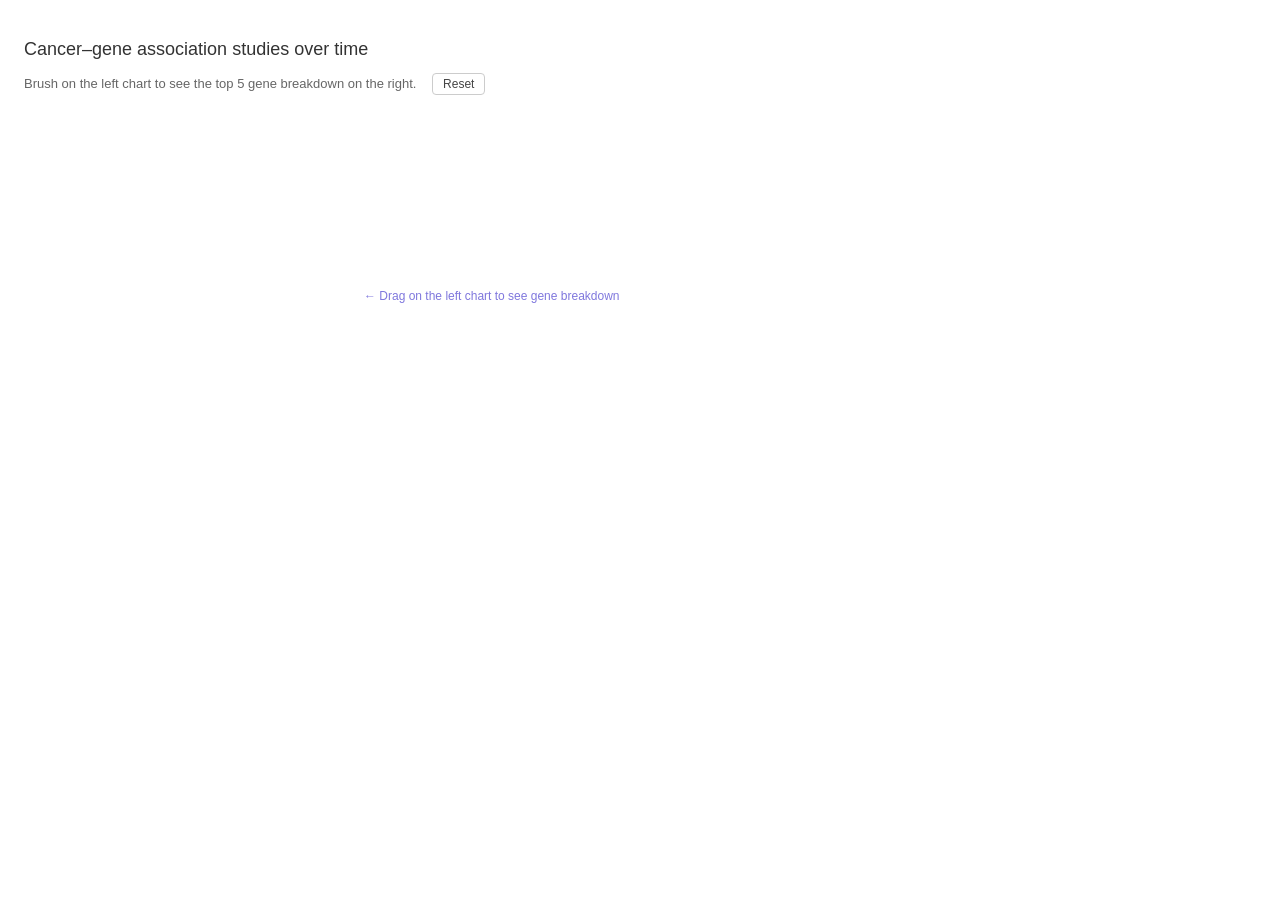
==== linechart.html @ 2c5335f1 "Add files via upload added files for map chart and line chart" ====
<!DOCTYPE html>
<html lang="en">
<head>
  <meta charset="UTF-8">
  <title>Cancer Gene Studies Over Time</title>
  <script src="https://d3js.org/d3.v7.min.js"></script>
  <style>
    body { font-family: sans-serif; margin: 0; padding: 24px; background: #fff; color: #333; }
    h2   { font-size: 18px; font-weight: 500; margin-bottom: 4px; }
    p.sub { font-size: 13px; color: #666; margin-bottom: 20px; }

    .axis path, .axis line { stroke: #ddd; }
    .axis text { font-size: 12px; fill: #666; }
    .chart-title { font-size: 14px; font-weight: 500; fill: #333; }
    .chart-sub   { font-size: 12px; fill: #999; }

    .line-total { fill: none; stroke: #7F77DD; stroke-width: 2.5; }
    .area-total { fill: #7F77DD; fill-opacity: 0.12; }
    .gene-line  { fill: none; stroke-width: 2; opacity: 0.85; transition: opacity 0.2s, stroke-width 0.2s; }
    .gene-line.faded { opacity: 0.1; }

    .brush .selection {
      fill: #7F77DD; fill-opacity: 0.12;
      stroke: #7F77DD; stroke-width: 1px;
    }

    #tooltip {
      position: absolute; background: rgba(0,0,0,0.75); color: #fff;
      padding: 6px 10px; border-radius: 6px; font-size: 12px;
      pointer-events: none; opacity: 0; transition: opacity 0.15s;
    }
    .hover-dot { stroke: #fff; stroke-width: 2; opacity: 0; pointer-events: none; }

    #legend {
      display: flex; gap: 16px; flex-wrap: wrap; margin-top: 12px;
    }
    .legend-item {
      display: flex; align-items: center; gap: 6px; font-size: 12px;
      color: #444; cursor: pointer; padding: 2px 6px; border-radius: 4px;
      transition: background 0.15s;
    }
    .legend-item:hover { background: #f0f0f0; }
    .legend-item.faded { opacity: 0.35; }
    .legend-swatch { width: 24px; height: 3px; border-radius: 2px; }

    .reset-btn {
      font-size: 12px; padding: 3px 10px; cursor: pointer;
      border: 1px solid #ccc; border-radius: 4px;
      background: #fff; color: #444; margin-left: 12px;
    }
    .reset-btn:hover { background: #f5f5f5; }
    #hint { font-size: 12px; color: #7F77DD; margin-top: 8px; min-height: 18px; }
  </style>
</head>
<body>

<h2>Cancer–gene association studies over time</h2>
<p class="sub">
  Brush on the left chart to see the top 5 gene breakdown on the right.
  <button class="reset-btn" id="reset">Reset</button>
</p>

<div style="display:flex; gap:40px; align-items:flex-start;">
  <div><svg id="svg-left"></svg></div>
  <div>
    <svg id="svg-right"></svg>
    <div id="legend"></div>
    <div id="hint">← Drag on the left chart to see gene breakdown</div>
  </div>
</div>
<div id="tooltip"></div>

<script>
const W = 700, H = 700;
const M = { top: 50, right: 20, bottom: 40, left: 55 };
const COLORS = ['#7F77DD', '#1D9E75', '#D85A30', '#D4537E', '#BA7517'];

Promise.all([
  d3.json('timeline_data.json'),
  d3.json('timeline_genes.json')
]).then(([totalData, geneData]) => {

  totalData.forEach(d => d.year = new Date(d.year, 0, 1));
  geneData.forEach(d => d.year = new Date(d.year, 0, 1));

  const fullDomain = d3.extent(totalData, d => d.year);
  const color = d3.scaleOrdinal().range(COLORS);
  let activeGenes = new Set();

  // =====================
  // LEFT CHART — total trend
  // =====================
  const svgL = d3.select('#svg-left').attr('width', W).attr('height', H);

  const xL = d3.scaleTime().domain(fullDomain).range([M.left, W - M.right]);
  const yL = d3.scaleLinear()
    .domain([0, d3.max(totalData, d => d.count) * 1.1]).nice()
    .range([H - M.bottom, M.top]);

  svgL.append('defs').append('clipPath').attr('id', 'clip-left')
    .append('rect').attr('x', M.left).attr('y', M.top)
    .attr('width', W - M.left - M.right).attr('height', H - M.top - M.bottom);

  const leftG = svgL.append('g').attr('clip-path', 'url(#clip-left)');

  leftG.append('path').datum(totalData)
    .attr('class', 'area-total')
    .attr('d', d3.area().x(d => xL(d.year)).y0(yL(0)).y1(d => yL(d.count)));

  leftG.append('path').datum(totalData)
    .attr('class', 'line-total')
    .attr('d', d3.line().x(d => xL(d.year)).y(d => yL(d.count)));

  svgL.append('g').attr('class', 'axis')
    .attr('transform', `translate(0,${H - M.bottom})`)
    .call(d3.axisBottom(xL).ticks(6).tickFormat(d3.timeFormat('%Y')));

  svgL.append('g').attr('class', 'axis')
    .attr('transform', `translate(${M.left},0)`)
    .call(d3.axisLeft(yL).ticks(6));

  svgL.append('text').attr('transform', 'rotate(-90)')
    .attr('x', -(H / 2)).attr('y', 14).attr('text-anchor', 'middle')
    .attr('font-size', 12).attr('fill', '#888').text('Number of studies');

  svgL.append('text').attr('class', 'chart-title')
    .attr('x', M.left).attr('y', 18).text('Overall study trend');
  svgL.append('text').attr('class', 'chart-sub')
    .attr('x', M.left).attr('y', 34).text('All genes combined');

  // Hover tooltip
  const tooltip = d3.select('#tooltip');
  const bisect = d3.bisector(d => d.year).left;
  const dot = svgL.append('circle').attr('class', 'hover-dot').attr('r', 5).attr('fill', '#7F77DD');

  svgL.append('rect')
    .attr('x', M.left).attr('y', M.top)
    .attr('width', W - M.left - M.right).attr('height', H - M.top - M.bottom)
    .attr('fill', 'transparent').style('pointer-events', 'none');

  svgL.on('mousemove', function(event) {
    const [mx] = d3.pointer(event, svgL.node());
    if (mx < M.left || mx > W - M.right) return;
    const x0 = xL.invert(mx);
    const i = bisect(totalData, x0, 1);
    if (i >= totalData.length) return;
    const d = totalData[i];
    dot.attr('cx', xL(d.year)).attr('cy', yL(d.count)).style('opacity', 1);
    tooltip.style('opacity', 1)
      .style('left', (event.pageX + 14) + 'px')
      .style('top', (event.pageY - 32) + 'px')
      .html(`<strong>${d.year.getFullYear()}</strong>: ${d.count} studies`);
  }).on('mouseleave', () => {
    dot.style('opacity', 0);
    tooltip.style('opacity', 0);
  });

  // Brush
  const brush = d3.brushX()
    .extent([[M.left, M.top], [W - M.right, H - M.bottom]])
    .on('brush end', brushed);

  svgL.append('g').attr('class', 'brush').call(brush);

  // =====================
  // RIGHT CHART — gene breakdown
  // =====================
  const svgR = d3.select('#svg-right').attr('width', W).attr('height', H);

  const xR = d3.scaleTime().domain(fullDomain).range([M.left, W - M.right]);
  const yR = d3.scaleLinear()
    .domain([0, d3.max(geneData, d => d.count) * 1.1]).nice()
    .range([H - M.bottom, M.top]);

  svgR.append('defs').append('clipPath').attr('id', 'clip-right')
    .append('rect').attr('x', M.left).attr('y', M.top)
    .attr('width', W - M.left - M.right).attr('height', H - M.top - M.bottom);

  const rightG = svgR.append('g').attr('clip-path', 'url(#clip-right)');

  const placeholder = svgR.append('text')
    .attr('x', W / 2).attr('y', H / 2)
    .attr('text-anchor', 'middle').attr('font-size', 12).attr('fill', '#bbb')
    .text('Brush the left chart to see gene breakdown');

  const xAxisR = svgR.append('g').attr('class', 'axis')
    .attr('transform', `translate(0,${H - M.bottom})`)
    .call(d3.axisBottom(xR).ticks(6).tickFormat(d3.timeFormat('%Y')));

  svgR.append('g').attr('class', 'axis')
    .attr('transform', `translate(${M.left},0)`)
    .call(d3.axisLeft(yR).ticks(6));

  svgR.append('text').attr('transform', 'rotate(-90)')
    .attr('x', -(H / 2)).attr('y', 14).attr('text-anchor', 'middle')
    .attr('font-size', 12).attr('fill', '#888').text('Number of studies');

  svgR.append('text').attr('class', 'chart-title')
    .attr('x', M.left).attr('y', 18).text('Top 5 genes in selected range');
  const rightSub = svgR.append('text').attr('class', 'chart-sub')
    .attr('x', M.left).attr('y', 34).text('Select a range on the left');

  // =====================
  // BRUSH HANDLER
  // =====================
  function brushed(event) {
    if (!event.selection) return;
    const [x0, x1] = event.selection.map(xL.invert);

    // Find top 5 genes in range
    const inRange = geneData.filter(d => d.year >= x0 && d.year <= x1);
    const totals = d3.rollup(inRange, v => d3.sum(v, d => d.count), d => d.gene);
    const top5 = [...totals.entries()].sort((a, b) => b[1] - a[1]).slice(0, 5).map(d => d[0]);

    color.domain(top5);
    activeGenes = new Set(top5);

    const geneGroups = top5.map(g => ({
      gene: g,
      values: geneData.filter(d => d.gene === g && d.year >= x0 && d.year <= x1)
        .sort((a, b) => a.year - b.year)
    }));

    xR.domain([x0, x1]);
    xAxisR.call(d3.axisBottom(xR).ticks(5).tickFormat(d3.timeFormat('%Y')));

    const geneLine = d3.line()
      .x(d => xR(d.year)).y(d => yR(d.count));

    rightG.selectAll('.gene-line').remove();
    rightG.selectAll('.gene-line')
      .data(geneGroups).join('path')
      .attr('class', 'gene-line')
      .attr('stroke', d => color(d.gene))
      .attr('d', d => geneLine(d.values));

    placeholder.style('display', 'none');
    rightSub.text(`${x0.getFullYear()}–${x1.getFullYear()}`);
    d3.select('#hint').style('opacity', 0);
    buildLegend(top5);
  }

  // =====================
  // RESET
  // =====================
  function resetAll() {
    svgL.select('.brush').call(brush.move, null);
    xR.domain(fullDomain);
    xAxisR.call(d3.axisBottom(xR).ticks(6).tickFormat(d3.timeFormat('%Y')));
    rightG.selectAll('.gene-line').remove();
    placeholder.style('display', null);
    rightSub.text('Select a range on the left');
    d3.select('#hint').style('opacity', 1);
    d3.select('#legend').selectAll('*').remove();
  }

  d3.select('#reset').on('click', resetAll);

  // =====================
  // LEGEND
  // =====================
  function buildLegend(top5) {
    const legend = d3.select('#legend');
    legend.selectAll('*').remove();
    top5.forEach(g => {
      const item = legend.append('div').attr('class', 'legend-item')
        .on('click', () => {
          const onlyThis = activeGenes.size === 1 && activeGenes.has(g);
          activeGenes = onlyThis ? new Set(top5) : new Set([g]);
          rightG.selectAll('.gene-line')
            .classed('faded', d => !activeGenes.has(d.gene))
            .attr('stroke-width', d => activeGenes.size === 1 && activeGenes.has(d.gene) ? 3.5 : 2);
          legend.selectAll('.legend-item')
            .classed('faded', (_, i) => !activeGenes.has(top5[i]));
        });
      item.append('div').attr('class', 'legend-swatch').style('background', color(g));
      item.append('span').text(g);
    });
  }

});
</script>
</body>
</html>
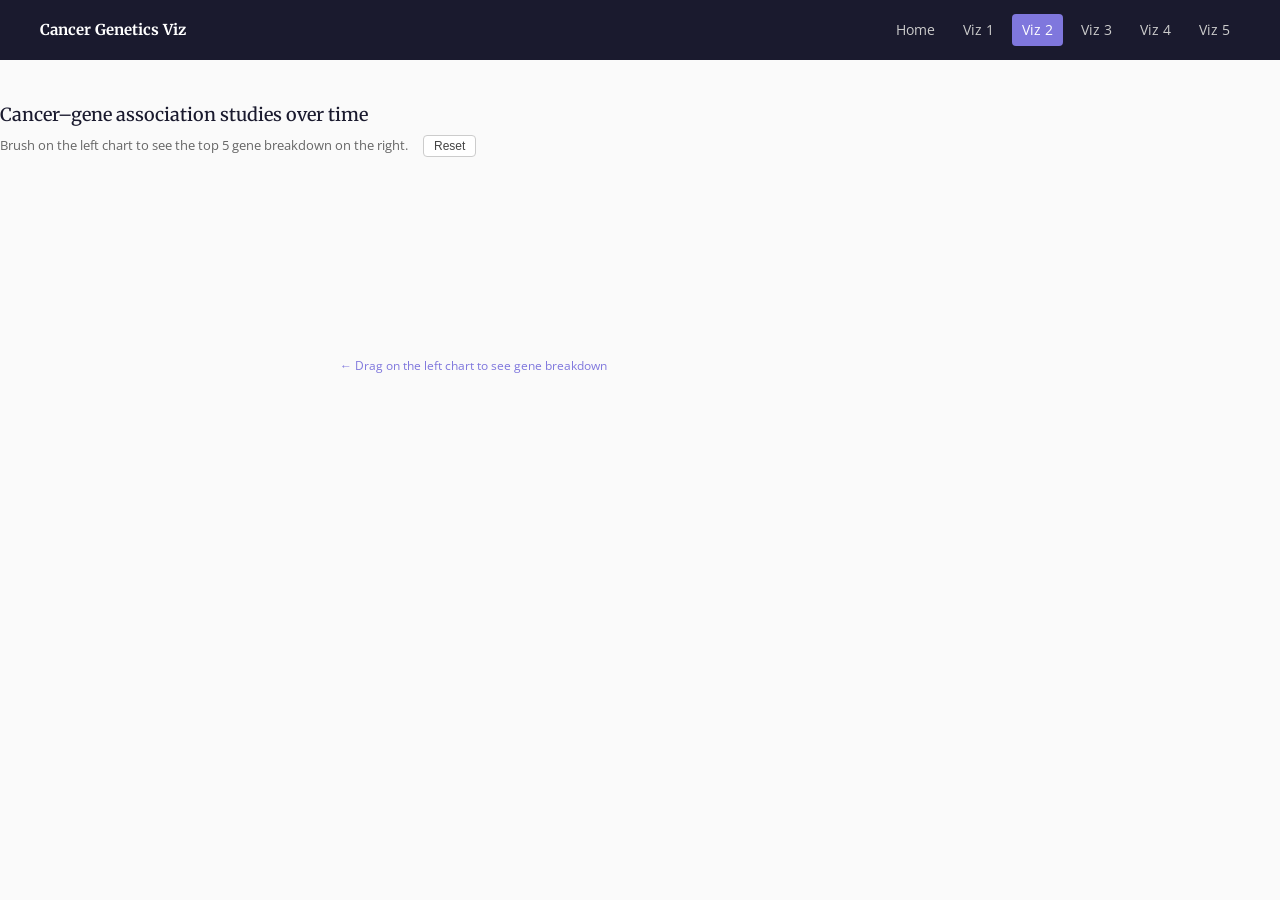
==== commit 07bacf01: "main page implementation with graphs" ====
--- a/linechart.html
+++ b/linechart.html
@@ -3,9 +3,10 @@
 <head>
   <meta charset="UTF-8">
   <title>Cancer Gene Studies Over Time</title>
+  <link href="https://fonts.googleapis.com/css2?family=Merriweather:wght@400;700&family=Open+Sans:wght@400;600&display=swap" rel="stylesheet">
+  <link rel="stylesheet" href="style.css">
   <script src="https://d3js.org/d3.v7.min.js"></script>
   <style>
-    body { font-family: sans-serif; margin: 0; padding: 24px; background: #fff; color: #333; }
     h2   { font-size: 18px; font-weight: 500; margin-bottom: 4px; }
     p.sub { font-size: 13px; color: #666; margin-bottom: 20px; }
 
@@ -53,6 +54,16 @@
   </style>
 </head>
 <body>
+
+<nav>
+  <span class="nav-title">Cancer Genetics Viz</span>
+  <a href="main_page.html">Home</a>
+  <a href="viz1_phenotypes.html">Viz 1</a>
+  <a href="linechart.html" class="active">Viz 2</a>
+  <a href="sankey_cancer.html">Viz 3</a>
+  <a href="scatter_cancer.html">Viz 4</a>
+  <a href="map.html">Viz 5</a>
+</nav>
 
 <h2>Cancer–gene association studies over time</h2>
 <p class="sub">
--- a/style.css
+++ b/style.css
@@ -0,0 +1,258 @@
+* {
+  box-sizing: border-box;
+  margin: 0;
+  padding: 0;
+}
+
+body {
+  font-family: 'Open Sans', sans-serif;
+  color: #333;
+  background: #fafafa;
+  line-height: 1.7;
+}
+
+/* ── Nav ── */
+nav {
+  background: #1a1a2e;
+  padding: 14px 40px;
+  display: flex;
+  align-items: center;
+  gap: 8px;
+  flex-wrap: wrap;
+}
+
+nav a {
+  color: #ccc;
+  text-decoration: none;
+  font-size: 14px;
+  padding: 4px 10px;
+  border-radius: 4px;
+  transition: background 0.2s, color 0.2s;
+}
+
+nav a:hover,
+nav a.active {
+  background: #7F77DD;
+  color: #fff;
+}
+
+nav .nav-title {
+  color: #fff;
+  font-family: 'Merriweather', serif;
+  font-size: 15px;
+  font-weight: 700;
+  margin-right: auto;
+}
+
+/* ── Page wrapper ── */
+.page {
+  max-width: 960px;
+  margin: 48px auto;
+  padding: 0 24px;
+}
+
+/* ── Hero (index only) ── */
+.hero {
+  text-align: center;
+  padding: 60px 24px 40px;
+  border-bottom: 1px solid #e0e0e0;
+  margin-bottom: 48px;
+}
+
+.hero h1 {
+  font-family: 'Merriweather', serif;
+  font-size: 32px;
+  color: #1a1a2e;
+  margin-bottom: 12px;
+}
+
+.hero p {
+  font-size: 16px;
+  color: #666;
+  max-width: 600px;
+  margin: 0 auto 24px;
+}
+
+/* ── Section headings ── */
+h2 {
+  font-family: 'Merriweather', serif;
+  font-size: 22px;
+  color: #1a1a2e;
+  margin-bottom: 12px;
+  margin-top: 40px;
+}
+
+h3 {
+  font-size: 16px;
+  font-weight: 600;
+  color: #444;
+  margin-bottom: 8px;
+  margin-top: 24px;
+}
+
+p {
+  font-size: 15px;
+  color: #555;
+  margin-bottom: 16px;
+}
+
+/* ── Viz cards ── */
+.viz-grid {
+  display: grid;
+  grid-template-columns: repeat(auto-fill, minmax(280px, 1fr));
+  gap: 24px;
+  margin-top: 24px;
+}
+
+.viz-card {
+  background: #fff;
+  border: 1px solid #e0e0e0;
+  border-radius: 10px;
+  padding: 20px;
+  text-decoration: none;
+  color: inherit;
+  transition: box-shadow 0.2s, transform 0.2s;
+  display: block;
+}
+
+.viz-card:hover {
+  box-shadow: 0 4px 16px rgba(0,0,0,0.1);
+  transform: translateY(-2px);
+}
+
+.viz-card .viz-number {
+  font-size: 11px;
+  font-weight: 600;
+  letter-spacing: 1px;
+  text-transform: uppercase;
+  color: #7F77DD;
+  margin-bottom: 6px;
+}
+
+.viz-card h3 {
+  font-size: 15px;
+  font-weight: 600;
+  color: #1a1a2e;
+  margin: 0 0 6px;
+}
+
+.viz-card p {
+  font-size: 13px;
+  color: #888;
+  margin: 0;
+}
+
+.viz-card .tag {
+  display: inline-block;
+  font-size: 11px;
+  padding: 2px 8px;
+  border-radius: 10px;
+  margin-top: 10px;
+  font-weight: 600;
+}
+
+.tag.altair { background: #e1f5ee; color: #0f6e56; }
+.tag.d3     { background: #e6f1fb; color: #185fa5; }
+
+/* ── Viz page layout ── */
+.viz-page-header {
+  margin-bottom: 32px;
+  padding-bottom: 24px;
+  border-bottom: 1px solid #e0e0e0;
+}
+
+.viz-page-header .tag {
+  display: inline-block;
+  font-size: 11px;
+  padding: 2px 8px;
+  border-radius: 10px;
+  font-weight: 600;
+  margin-bottom: 10px;
+}
+
+.viz-page-header h1 {
+  font-family: 'Merriweather', serif;
+  font-size: 26px;
+  color: #1a1a2e;
+  margin-bottom: 8px;
+}
+
+.viz-page-header p {
+  font-size: 15px;
+  color: #666;
+  max-width: 700px;
+}
+
+.viz-container {
+  background: #fff;
+  border: 1px solid #e0e0e0;
+  border-radius: 10px;
+  padding: 24px;
+  margin-bottom: 32px;
+}
+
+.takeaway {
+  background: #f0effe;
+  border-left: 4px solid #7F77DD;
+  border-radius: 0 8px 8px 0;
+  padding: 16px 20px;
+  margin-bottom: 32px;
+}
+
+.takeaway h3 {
+  color: #534AB7;
+  margin-top: 0;
+  margin-bottom: 6px;
+  font-size: 14px;
+  text-transform: uppercase;
+  letter-spacing: 0.5px;
+}
+
+.takeaway p {
+  margin: 0;
+  font-size: 14px;
+  color: #444;
+}
+
+/* ── Summary page ── */
+.finding {
+  background: #fff;
+  border: 1px solid #e0e0e0;
+  border-radius: 10px;
+  padding: 20px 24px;
+  margin-bottom: 16px;
+}
+
+.finding h3 {
+  color: #1a1a2e;
+  margin-top: 0;
+}
+
+/* ── References ── */
+.references {
+  margin-top: 12px;
+  padding-left: 20px;
+}
+
+.references li {
+  font-size: 14px;
+  color: #666;
+  margin-bottom: 8px;
+}
+
+.references a {
+  color: #7F77DD;
+  text-decoration: none;
+}
+
+.references a:hover { text-decoration: underline; }
+
+/* ── Footer ── */
+footer {
+  text-align: center;
+  padding: 32px;
+  font-size: 13px;
+  color: #aaa;
+  border-top: 1px solid #e0e0e0;
+  margin-top: 64px;
+}
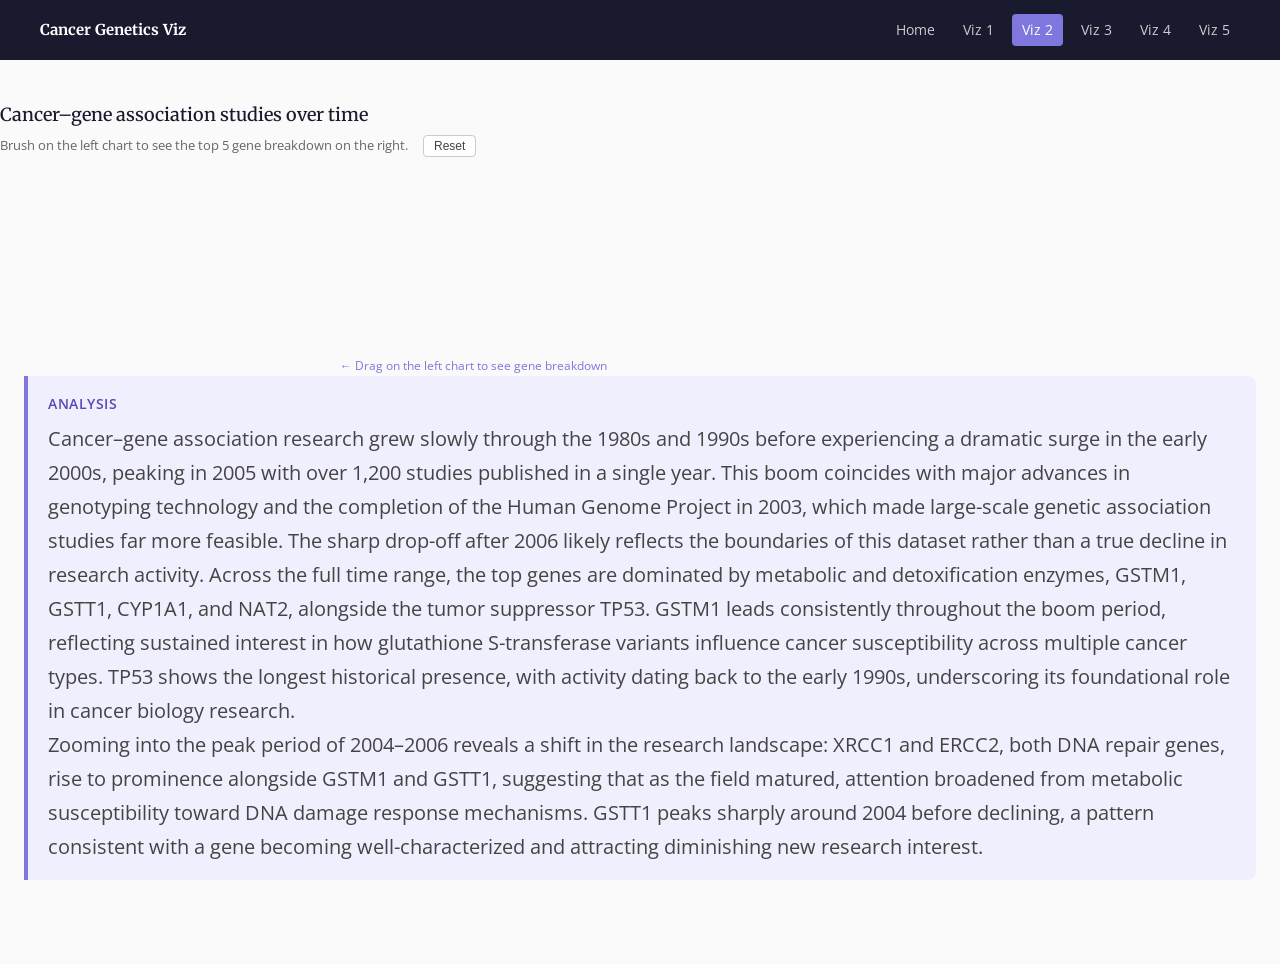
==== commit 03208550: "analyzed map and line chart" ====
--- a/linechart.html
+++ b/linechart.html
@@ -58,11 +58,11 @@
 <nav>
   <span class="nav-title">Cancer Genetics Viz</span>
   <a href="main_page.html">Home</a>
-  <a href="viz1_phenotypes.html">Viz 1</a>
+  <a href="map.html">Viz 1</a>
   <a href="linechart.html" class="active">Viz 2</a>
-  <a href="sankey_cancer.html">Viz 3</a>
-  <a href="scatter_cancer.html">Viz 4</a>
-  <a href="map.html">Viz 5</a>
+  <a href="barchart_phenotypes.html">Viz 3</a>
+  <a href="sankey_cancer.html">Viz 4</a>
+  <a href="scatter_cancer.html">Viz 5</a>
 </nav>
 
 <h2>Cancer–gene association studies over time</h2>
@@ -77,6 +77,35 @@
     <svg id="svg-right"></svg>
     <div id="legend"></div>
     <div id="hint">← Drag on the left chart to see gene breakdown</div>
+  </div>
+</div>
+<div id="tooltip"></div>
+
+<div style="padding: 0 24px 40px;">
+  <div class="takeaway">
+    <h3>Analysis</h3>
+    <p>
+      Cancer–gene association research grew slowly through the 1980s and 1990s before
+      experiencing a dramatic surge in the early 2000s, peaking in 2005 with over 1,200
+      studies published in a single year. This boom coincides with major advances in genotyping
+      technology and the completion of the Human Genome Project in 2003, which made large-scale
+      genetic association studies far more feasible. The sharp drop-off after 2006 likely reflects
+      the boundaries of this dataset rather than a true decline in research activity.
+      Across the full time range, the top genes are dominated by metabolic and detoxification
+      enzymes, GSTM1, GSTT1, CYP1A1, and NAT2, alongside the tumor suppressor TP53.
+      GSTM1 leads consistently throughout the boom period, reflecting sustained interest in how
+      glutathione S-transferase variants influence cancer susceptibility across multiple cancer types.
+      TP53 shows the longest historical presence, with activity dating back to the early 1990s,
+      underscoring its foundational role in cancer biology research. 
+    </p>
+    <p>
+      Zooming into the peak period of 2004–2006 reveals a shift in the research landscape:
+      XRCC1 and ERCC2, both DNA repair genes, rise to prominence alongside GSTM1 and GSTT1,
+      suggesting that as the field matured, attention broadened from metabolic susceptibility
+      toward DNA damage response mechanisms. GSTT1 peaks sharply around 2004 before declining,
+      a pattern consistent with a gene becoming well-characterized and attracting diminishing
+      new research interest.
+    </p>
   </div>
 </div>
 <div id="tooltip"></div>
@@ -198,7 +227,7 @@
     .attr('transform', `translate(0,${H - M.bottom})`)
     .call(d3.axisBottom(xR).ticks(6).tickFormat(d3.timeFormat('%Y')));
 
-  svgR.append('g').attr('class', 'axis')
+svgR.append('g').attr('class', 'axis y-axis-right')
     .attr('transform', `translate(${M.left},0)`)
     .call(d3.axisLeft(yR).ticks(6));
 
@@ -219,7 +248,7 @@
     const [x0, x1] = event.selection.map(xL.invert);
 
     // Find top 5 genes in range
-    const inRange = geneData.filter(d => d.year >= x0 && d.year <= x1);
+    const inRange = geneData.filter(d => d.year >= new Date(x0.getFullYear(), 0, 1) && d.year <= new Date(x1.getFullYear(), 11, 31));
     const totals = d3.rollup(inRange, v => d3.sum(v, d => d.count), d => d.gene);
     const top5 = [...totals.entries()].sort((a, b) => b[1] - a[1]).slice(0, 5).map(d => d[0]);
 
@@ -228,12 +257,19 @@
 
     const geneGroups = top5.map(g => ({
       gene: g,
-      values: geneData.filter(d => d.gene === g && d.year >= x0 && d.year <= x1)
+      values: geneData.filter(d => d.gene === g && d.year >= new Date(x0.getFullYear(), 0, 1) && d.year <= new Date(x1.getFullYear(), 11, 31))
         .sort((a, b) => a.year - b.year)
     }));
 
-    xR.domain([x0, x1]);
-    xAxisR.call(d3.axisBottom(xR).ticks(5).tickFormat(d3.timeFormat('%Y')));
+    xR.domain([new Date(x0.getFullYear(), 0, 1), new Date(x1.getFullYear(), 11, 31)]);
+    const yearSpan = x1.getFullYear() - x0.getFullYear();
+    xAxisR.call(d3.axisBottom(xR)
+      .ticks(Math.min(yearSpan + 1, 10))
+      .tickFormat(d3.timeFormat('%Y')));
+
+    const visibleMax = d3.max(geneGroups, g => d3.max(g.values, d => d.count)) || 1;
+    yR.domain([0, visibleMax * 1.2]).nice();
+    svgR.select('.y-axis-right').call(d3.axisLeft(yR).ticks(6));
 
     const geneLine = d3.line()
       .x(d => xR(d.year)).y(d => yR(d.count));
--- a/style.css
+++ b/style.css
@@ -210,7 +210,7 @@
 
 .takeaway p {
   margin: 0;
-  font-size: 14px;
+  font-size: 20px;
   color: #444;
 }
 
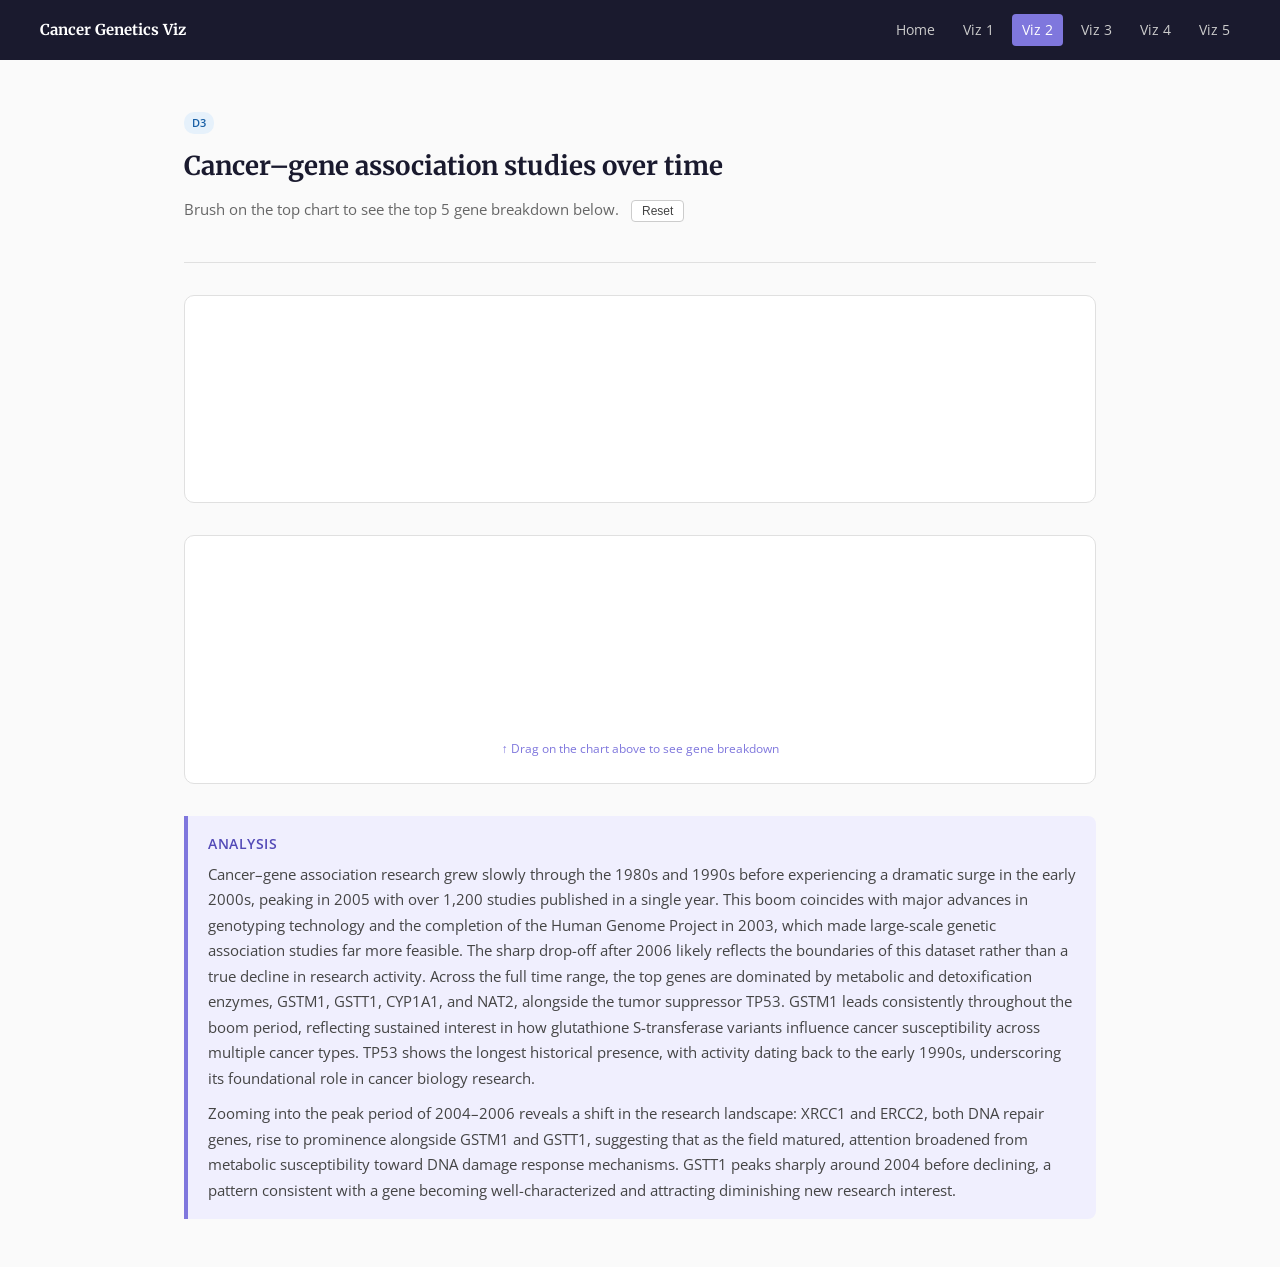
==== commit 172bf3a1: "made sizing and colors consistent, fixed formatting for viz 1 and 2" ====
--- a/linechart.html
+++ b/linechart.html
@@ -7,9 +7,6 @@
   <link rel="stylesheet" href="style.css">
   <script src="https://d3js.org/d3.v7.min.js"></script>
   <style>
-    h2   { font-size: 18px; font-weight: 500; margin-bottom: 4px; }
-    p.sub { font-size: 13px; color: #666; margin-bottom: 20px; }
-
     .axis path, .axis line { stroke: #ddd; }
     .axis text { font-size: 12px; fill: #666; }
     .chart-title { font-size: 14px; font-weight: 500; fill: #333; }
@@ -25,15 +22,11 @@
       stroke: #7F77DD; stroke-width: 1px;
     }
 
-    #tooltip {
-      position: absolute; background: rgba(0,0,0,0.75); color: #fff;
-      padding: 6px 10px; border-radius: 6px; font-size: 12px;
-      pointer-events: none; opacity: 0; transition: opacity 0.15s;
-    }
     .hover-dot { stroke: #fff; stroke-width: 2; opacity: 0; pointer-events: none; }
 
     #legend {
       display: flex; gap: 16px; flex-wrap: wrap; margin-top: 12px;
+      justify-content: center;
     }
     .legend-item {
       display: flex; align-items: center; gap: 6px; font-size: 12px;
@@ -44,12 +37,6 @@
     .legend-item.faded { opacity: 0.35; }
     .legend-swatch { width: 24px; height: 3px; border-radius: 2px; }
 
-    .reset-btn {
-      font-size: 12px; padding: 3px 10px; cursor: pointer;
-      border: 1px solid #ccc; border-radius: 4px;
-      background: #fff; color: #444; margin-left: 12px;
-    }
-    .reset-btn:hover { background: #f5f5f5; }
     #hint { font-size: 12px; color: #7F77DD; margin-top: 8px; min-height: 18px; }
   </style>
 </head>
@@ -57,7 +44,7 @@
 
 <nav>
   <span class="nav-title">Cancer Genetics Viz</span>
-  <a href="main_page.html">Home</a>
+  <a href="index.html">Home</a>
   <a href="map.html">Viz 1</a>
   <a href="linechart.html" class="active">Viz 2</a>
   <a href="barchart_phenotypes.html">Viz 3</a>
@@ -65,23 +52,26 @@
   <a href="scatter_cancer.html">Viz 5</a>
 </nav>
 
-<h2>Cancer–gene association studies over time</h2>
-<p class="sub">
-  Brush on the left chart to see the top 5 gene breakdown on the right.
-  <button class="reset-btn" id="reset">Reset</button>
-</p>
-
-<div style="display:flex; gap:40px; align-items:flex-start;">
-  <div><svg id="svg-left"></svg></div>
-  <div>
+<div class="page">
+  <div class="viz-page-header">
+    <span class="tag d3">D3</span>
+    <h1>Cancer–gene association studies over time</h1>
+    <p>Brush on the top chart to see the top 5 gene breakdown below.
+      <button class="reset-btn" id="reset">Reset</button>
+    </p>
+  </div>
+
+  <div class="viz-container" style="text-align:center;">
+    <svg id="svg-left"></svg>
+  </div>
+
+  <div class="viz-container" style="text-align:center;">
     <svg id="svg-right"></svg>
     <div id="legend"></div>
-    <div id="hint">← Drag on the left chart to see gene breakdown</div>
+    <div id="hint">↑ Drag on the chart above to see gene breakdown</div>
   </div>
-</div>
-<div id="tooltip"></div>
-
-<div style="padding: 0 24px 40px;">
+  <div id="tooltip"></div>
+
   <div class="takeaway">
     <h3>Analysis</h3>
     <p>
@@ -108,12 +98,11 @@
     </p>
   </div>
 </div>
-<div id="tooltip"></div>
 
 <script>
-const W = 700, H = 700;
-const M = { top: 50, right: 20, bottom: 40, left: 55 };
-const COLORS = ['#7F77DD', '#1D9E75', '#D85A30', '#D4537E', '#BA7517'];
+const W = 900, H = 360;
+const M = { top: 50, right: 30, bottom: 40, left: 55 };
+const COLORS = ['#7F77DD', '#1D9E75', '#D85A76', '#D4852E', '#5B9BD5'];
 
 Promise.all([
   d3.json('timeline_data.json'),
--- a/style.css
+++ b/style.css
@@ -151,10 +151,18 @@
   font-weight: 600;
 }
 
-.tag.altair { background: #e1f5ee; color: #0f6e56; }
-.tag.d3     { background: #e6f1fb; color: #185fa5; }
-
-/* ── Viz page layout ── */
+.tag.altair  { background: #e1f5ee; color: #0f6e56; }
+.tag.d3      { background: #e6f1fb; color: #185fa5; }
+.tag.plotly  { background: #fef3e1; color: #8a6500; }
+
+/* ══════════════════════════════════════════════
+   Standardized viz page layout
+   — every viz page should use:
+     .page > .viz-page-header
+     .page > .viz-container  (holds the chart)
+     .page > .takeaway       (analysis block)
+   ══════════════════════════════════════════════ */
+
 .viz-page-header {
   margin-bottom: 32px;
   padding-bottom: 24px;
@@ -183,14 +191,42 @@
   max-width: 700px;
 }
 
+/* ── Viz container (white card around every chart) ── */
 .viz-container {
   background: #fff;
   border: 1px solid #e0e0e0;
   border-radius: 10px;
   padding: 24px;
   margin-bottom: 32px;
-}
-
+  text-align: center;          /* center SVGs and Vega canvases */
+  overflow-x: auto;            /* graceful scroll if chart is slightly wider */
+}
+
+/* Force all SVGs inside viz-container to fit the card width */
+.viz-container svg {
+  max-width: 100%;
+  height: auto;
+}
+
+/* Vega / Altair embeds: center the canvas and constrain width */
+.viz-container .vega-embed {
+  display: flex;
+  justify-content: center;
+}
+
+.viz-container .vega-embed canvas,
+.viz-container .vega-embed svg {
+  max-width: 100%;
+  height: auto;
+}
+
+/* Plotly embeds: center and constrain */
+.viz-container .plotly-graph-div {
+  margin: 0 auto;
+  max-width: 100%;
+}
+
+/* ── Takeaway / analysis block ── */
 .takeaway {
   background: #f0effe;
   border-left: 4px solid #7F77DD;
@@ -209,9 +245,13 @@
 }
 
 .takeaway p {
-  margin: 0;
-  font-size: 20px;
+  margin: 0 0 10px;
+  font-size: 15px;
   color: #444;
+}
+
+.takeaway p:last-child {
+  margin-bottom: 0;
 }
 
 /* ── Summary page ── */
@@ -246,6 +286,34 @@
 }
 
 .references a:hover { text-decoration: underline; }
+
+/* ── Shared interactive elements ── */
+.reset-btn {
+  font-size: 12px;
+  padding: 3px 10px;
+  cursor: pointer;
+  border: 1px solid #ccc;
+  border-radius: 4px;
+  background: #fff;
+  color: #444;
+  margin-left: 8px;
+}
+
+.reset-btn:hover { background: #f5f5f5; }
+
+/* ── Tooltip (shared across D3 vizzes) ── */
+#tooltip {
+  position: absolute;
+  background: rgba(0,0,0,0.75);
+  color: #fff;
+  padding: 8px 12px;
+  border-radius: 6px;
+  font-size: 12px;
+  pointer-events: none;
+  opacity: 0;
+  transition: opacity 0.15s;
+  line-height: 1.6;
+}
 
 /* ── Footer ── */
 footer {
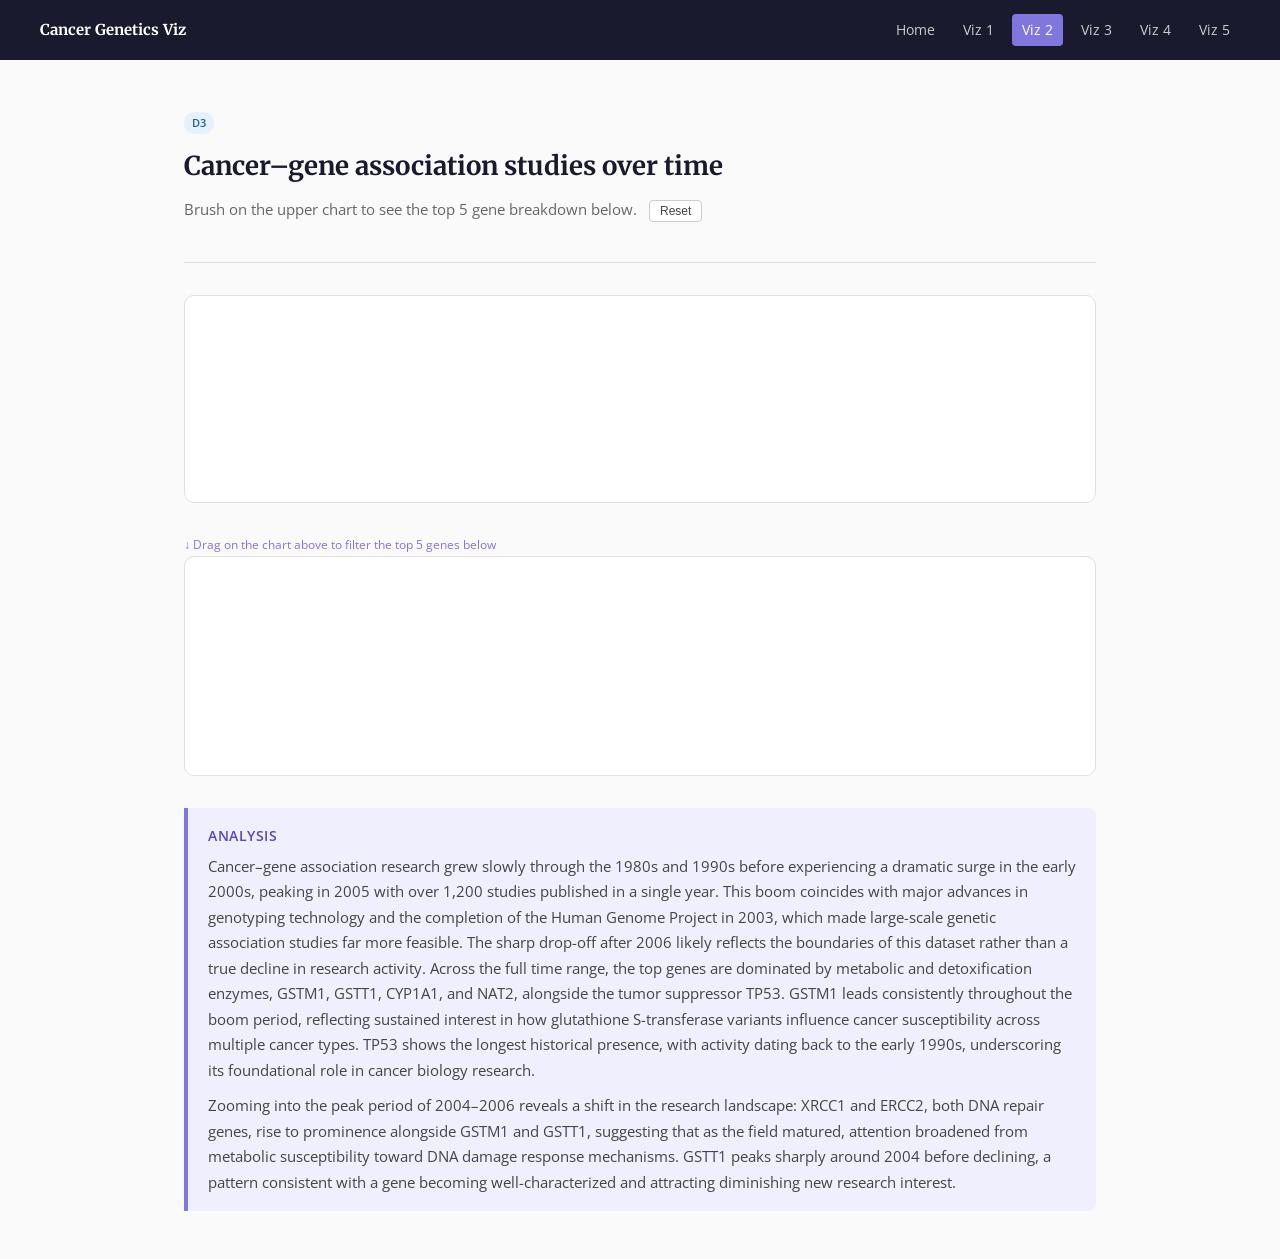
==== commit f21cad72: "change continent lines, have text format with line chart" ====
--- a/linechart.html
+++ b/linechart.html
@@ -56,19 +56,20 @@
   <div class="viz-page-header">
     <span class="tag d3">D3</span>
     <h1>Cancer–gene association studies over time</h1>
-    <p>Brush on the top chart to see the top 5 gene breakdown below.
+    <p>Brush on the upper chart to see the top 5 gene breakdown below.
       <button class="reset-btn" id="reset">Reset</button>
     </p>
   </div>
 
   <div class="viz-container" style="text-align:center;">
-    <svg id="svg-left"></svg>
+    <svg id="svg-upper"></svg>
   </div>
 
+  <div id="hint">↓ Drag on the chart above to filter the top 5 genes below</div>
+
   <div class="viz-container" style="text-align:center;">
-    <svg id="svg-right"></svg>
+    <svg id="svg-lower"></svg>
     <div id="legend"></div>
-    <div id="hint">↑ Drag on the chart above to see gene breakdown</div>
   </div>
   <div id="tooltip"></div>
 
@@ -117,64 +118,64 @@
   let activeGenes = new Set();
 
   // =====================
-  // LEFT CHART — total trend
-  // =====================
-  const svgL = d3.select('#svg-left').attr('width', W).attr('height', H);
-
-  const xL = d3.scaleTime().domain(fullDomain).range([M.left, W - M.right]);
-  const yL = d3.scaleLinear()
+  // UPPER CHART — total trend
+  // =====================
+  const svgU = d3.select('#svg-upper').attr('width', W).attr('height', H);
+
+  const xU = d3.scaleTime().domain(fullDomain).range([M.left, W - M.right]);
+  const yU = d3.scaleLinear()
     .domain([0, d3.max(totalData, d => d.count) * 1.1]).nice()
     .range([H - M.bottom, M.top]);
 
-  svgL.append('defs').append('clipPath').attr('id', 'clip-left')
+  svgU.append('defs').append('clipPath').attr('id', 'clip-upper')
     .append('rect').attr('x', M.left).attr('y', M.top)
     .attr('width', W - M.left - M.right).attr('height', H - M.top - M.bottom);
 
-  const leftG = svgL.append('g').attr('clip-path', 'url(#clip-left)');
-
-  leftG.append('path').datum(totalData)
+  const upperG = svgU.append('g').attr('clip-path', 'url(#clip-upper)');
+
+  upperG.append('path').datum(totalData)
     .attr('class', 'area-total')
-    .attr('d', d3.area().x(d => xL(d.year)).y0(yL(0)).y1(d => yL(d.count)));
-
-  leftG.append('path').datum(totalData)
+    .attr('d', d3.area().x(d => xU(d.year)).y0(yU(0)).y1(d => yU(d.count)));
+
+  upperG.append('path').datum(totalData)
     .attr('class', 'line-total')
-    .attr('d', d3.line().x(d => xL(d.year)).y(d => yL(d.count)));
-
-  svgL.append('g').attr('class', 'axis')
+    .attr('d', d3.line().x(d => xU(d.year)).y(d => yU(d.count)));
+
+  svgU.append('g').attr('class', 'axis')
     .attr('transform', `translate(0,${H - M.bottom})`)
-    .call(d3.axisBottom(xL).ticks(6).tickFormat(d3.timeFormat('%Y')));
-
-  svgL.append('g').attr('class', 'axis')
+    .call(d3.axisBottom(xU).ticks(6).tickFormat(d3.timeFormat('%Y')));
+
+  svgU.append('g').attr('class', 'axis')
     .attr('transform', `translate(${M.left},0)`)
-    .call(d3.axisLeft(yL).ticks(6));
-
-  svgL.append('text').attr('transform', 'rotate(-90)')
+    .call(d3.axisLeft(yU).ticks(6));
+
+  svgU.append('text').attr('transform', 'rotate(-90)')
     .attr('x', -(H / 2)).attr('y', 14).attr('text-anchor', 'middle')
     .attr('font-size', 12).attr('fill', '#888').text('Number of studies');
 
-  svgL.append('text').attr('class', 'chart-title')
+  svgU.append('text').attr('class', 'chart-title')
     .attr('x', M.left).attr('y', 18).text('Overall study trend');
-  svgL.append('text').attr('class', 'chart-sub')
+  svgU.append('text').attr('class', 'chart-sub')
     .attr('x', M.left).attr('y', 34).text('All genes combined');
 
   // Hover tooltip
   const tooltip = d3.select('#tooltip');
   const bisect = d3.bisector(d => d.year).left;
-  const dot = svgL.append('circle').attr('class', 'hover-dot').attr('r', 5).attr('fill', '#7F77DD');
-
-  svgL.append('rect')
+  const dot = svgU.append('circle').attr('class', 'hover-dot').attr('r', 5).attr('fill', '#7F77DD');
+
+  svgU.append('rect')
     .attr('x', M.left).attr('y', M.top)
     .attr('width', W - M.left - M.right).attr('height', H - M.top - M.bottom)
     .attr('fill', 'transparent').style('pointer-events', 'none');
 
-  svgL.on('mousemove', function(event) {
-    const [mx] = d3.pointer(event, svgL.node());
+  svgU.on('mousemove', function(event) {
+    const [mx] = d3.pointer(event, svgU.node());
     if (mx < M.left || mx > W - M.right) return;
-    const x0 = xL.invert(mx);
+    const x0 = xU.invert(mx);
     const i = bisect(totalData, x0, 1);
     if (i >= totalData.length) return;
     const d = totalData[i];
-    dot.attr('cx', xL(d.year)).attr('cy', yL(d.count)).style('opacity', 1);
+    dot.attr('cx', xU(d.year)).attr('cy', yU(d.count)).style('opacity', 1);
     tooltip.style('opacity', 1)
       .style('left', (event.pageX + 14) + 'px')
       .style('top', (event.pageY - 32) + 'px')
@@ -184,59 +185,59 @@
     tooltip.style('opacity', 0);
   });
 
-  // Brush
+  // Brush on upper chart
   const brush = d3.brushX()
     .extent([[M.left, M.top], [W - M.right, H - M.bottom]])
     .on('brush end', brushed);
 
-  svgL.append('g').attr('class', 'brush').call(brush);
-
-  // =====================
-  // RIGHT CHART — gene breakdown
-  // =====================
-  const svgR = d3.select('#svg-right').attr('width', W).attr('height', H);
-
-  const xR = d3.scaleTime().domain(fullDomain).range([M.left, W - M.right]);
-  const yR = d3.scaleLinear()
+  svgU.append('g').attr('class', 'brush').call(brush);
+
+  // =====================
+  // LOWER CHART — gene breakdown
+  // =====================
+  const svgLow = d3.select('#svg-lower').attr('width', W).attr('height', H);
+
+  const xLow = d3.scaleTime().domain(fullDomain).range([M.left, W - M.right]);
+  const yLow = d3.scaleLinear()
     .domain([0, d3.max(geneData, d => d.count) * 1.1]).nice()
     .range([H - M.bottom, M.top]);
 
-  svgR.append('defs').append('clipPath').attr('id', 'clip-right')
+  svgLow.append('defs').append('clipPath').attr('id', 'clip-lower')
     .append('rect').attr('x', M.left).attr('y', M.top)
     .attr('width', W - M.left - M.right).attr('height', H - M.top - M.bottom);
 
-  const rightG = svgR.append('g').attr('clip-path', 'url(#clip-right)');
-
-  const placeholder = svgR.append('text')
+  const lowerG = svgLow.append('g').attr('clip-path', 'url(#clip-lower)');
+
+  const placeholder = svgLow.append('text')
     .attr('x', W / 2).attr('y', H / 2)
     .attr('text-anchor', 'middle').attr('font-size', 12).attr('fill', '#bbb')
-    .text('Brush the left chart to see gene breakdown');
-
-  const xAxisR = svgR.append('g').attr('class', 'axis')
+    .text('Brush the chart above to see gene breakdown');
+
+  const xAxisLow = svgLow.append('g').attr('class', 'axis')
     .attr('transform', `translate(0,${H - M.bottom})`)
-    .call(d3.axisBottom(xR).ticks(6).tickFormat(d3.timeFormat('%Y')));
-
-svgR.append('g').attr('class', 'axis y-axis-right')
+    .call(d3.axisBottom(xLow).ticks(6).tickFormat(d3.timeFormat('%Y')));
+
+  svgLow.append('g').attr('class', 'axis y-axis-lower')
     .attr('transform', `translate(${M.left},0)`)
-    .call(d3.axisLeft(yR).ticks(6));
-
-  svgR.append('text').attr('transform', 'rotate(-90)')
+    .call(d3.axisLeft(yLow).ticks(6));
+
+  svgLow.append('text').attr('transform', 'rotate(-90)')
     .attr('x', -(H / 2)).attr('y', 14).attr('text-anchor', 'middle')
     .attr('font-size', 12).attr('fill', '#888').text('Number of studies');
 
-  svgR.append('text').attr('class', 'chart-title')
+  svgLow.append('text').attr('class', 'chart-title')
     .attr('x', M.left).attr('y', 18).text('Top 5 genes in selected range');
-  const rightSub = svgR.append('text').attr('class', 'chart-sub')
-    .attr('x', M.left).attr('y', 34).text('Select a range on the left');
-
-  // =====================
-  // BRUSH HANDLER
+  const lowerSub = svgLow.append('text').attr('class', 'chart-sub')
+    .attr('x', M.left).attr('y', 34).text('Select a range above');
+
+  // =====================
+  // BRUSH HANDLER — filters upper selection into lower chart
   // =====================
   function brushed(event) {
     if (!event.selection) return;
-    const [x0, x1] = event.selection.map(xL.invert);
-
-    // Find top 5 genes in range
+    const [x0, x1] = event.selection.map(xU.invert);
+
+    // Find top 5 genes in brushed range
     const inRange = geneData.filter(d => d.year >= new Date(x0.getFullYear(), 0, 1) && d.year <= new Date(x1.getFullYear(), 11, 31));
     const totals = d3.rollup(inRange, v => d3.sum(v, d => d.count), d => d.gene);
     const top5 = [...totals.entries()].sort((a, b) => b[1] - a[1]).slice(0, 5).map(d => d[0]);
@@ -250,42 +251,44 @@
         .sort((a, b) => a.year - b.year)
     }));
 
-    xR.domain([new Date(x0.getFullYear(), 0, 1), new Date(x1.getFullYear(), 11, 31)]);
+    // Update lower chart axes to match brushed range
+    xLow.domain([new Date(x0.getFullYear(), 0, 1), new Date(x1.getFullYear(), 11, 31)]);
     const yearSpan = x1.getFullYear() - x0.getFullYear();
-    xAxisR.call(d3.axisBottom(xR)
+    xAxisLow.call(d3.axisBottom(xLow)
       .ticks(Math.min(yearSpan + 1, 10))
       .tickFormat(d3.timeFormat('%Y')));
 
     const visibleMax = d3.max(geneGroups, g => d3.max(g.values, d => d.count)) || 1;
-    yR.domain([0, visibleMax * 1.2]).nice();
-    svgR.select('.y-axis-right').call(d3.axisLeft(yR).ticks(6));
-
+    yLow.domain([0, visibleMax * 1.2]).nice();
+    svgLow.select('.y-axis-lower').call(d3.axisLeft(yLow).ticks(6));
+
+    // Draw gene lines on lower chart
     const geneLine = d3.line()
-      .x(d => xR(d.year)).y(d => yR(d.count));
-
-    rightG.selectAll('.gene-line').remove();
-    rightG.selectAll('.gene-line')
+      .x(d => xLow(d.year)).y(d => yLow(d.count));
+
+    lowerG.selectAll('.gene-line').remove();
+    lowerG.selectAll('.gene-line')
       .data(geneGroups).join('path')
       .attr('class', 'gene-line')
       .attr('stroke', d => color(d.gene))
       .attr('d', d => geneLine(d.values));
 
     placeholder.style('display', 'none');
-    rightSub.text(`${x0.getFullYear()}–${x1.getFullYear()}`);
+    lowerSub.text(`${x0.getFullYear()}–${x1.getFullYear()}`);
     d3.select('#hint').style('opacity', 0);
     buildLegend(top5);
   }
 
   // =====================
-  // RESET
+  // RESET — clears brush and restores lower chart
   // =====================
   function resetAll() {
-    svgL.select('.brush').call(brush.move, null);
-    xR.domain(fullDomain);
-    xAxisR.call(d3.axisBottom(xR).ticks(6).tickFormat(d3.timeFormat('%Y')));
-    rightG.selectAll('.gene-line').remove();
+    svgU.select('.brush').call(brush.move, null);
+    xLow.domain(fullDomain);
+    xAxisLow.call(d3.axisBottom(xLow).ticks(6).tickFormat(d3.timeFormat('%Y')));
+    lowerG.selectAll('.gene-line').remove();
     placeholder.style('display', null);
-    rightSub.text('Select a range on the left');
+    lowerSub.text('Select a range above');
     d3.select('#hint').style('opacity', 1);
     d3.select('#legend').selectAll('*').remove();
   }
@@ -293,7 +296,7 @@
   d3.select('#reset').on('click', resetAll);
 
   // =====================
-  // LEGEND
+  // LEGEND — clickable gene filter for lower chart
   // =====================
   function buildLegend(top5) {
     const legend = d3.select('#legend');
@@ -303,7 +306,7 @@
         .on('click', () => {
           const onlyThis = activeGenes.size === 1 && activeGenes.has(g);
           activeGenes = onlyThis ? new Set(top5) : new Set([g]);
-          rightG.selectAll('.gene-line')
+          lowerG.selectAll('.gene-line')
             .classed('faded', d => !activeGenes.has(d.gene))
             .attr('stroke-width', d => activeGenes.size === 1 && activeGenes.has(d.gene) ? 3.5 : 2);
           legend.selectAll('.legend-item')
